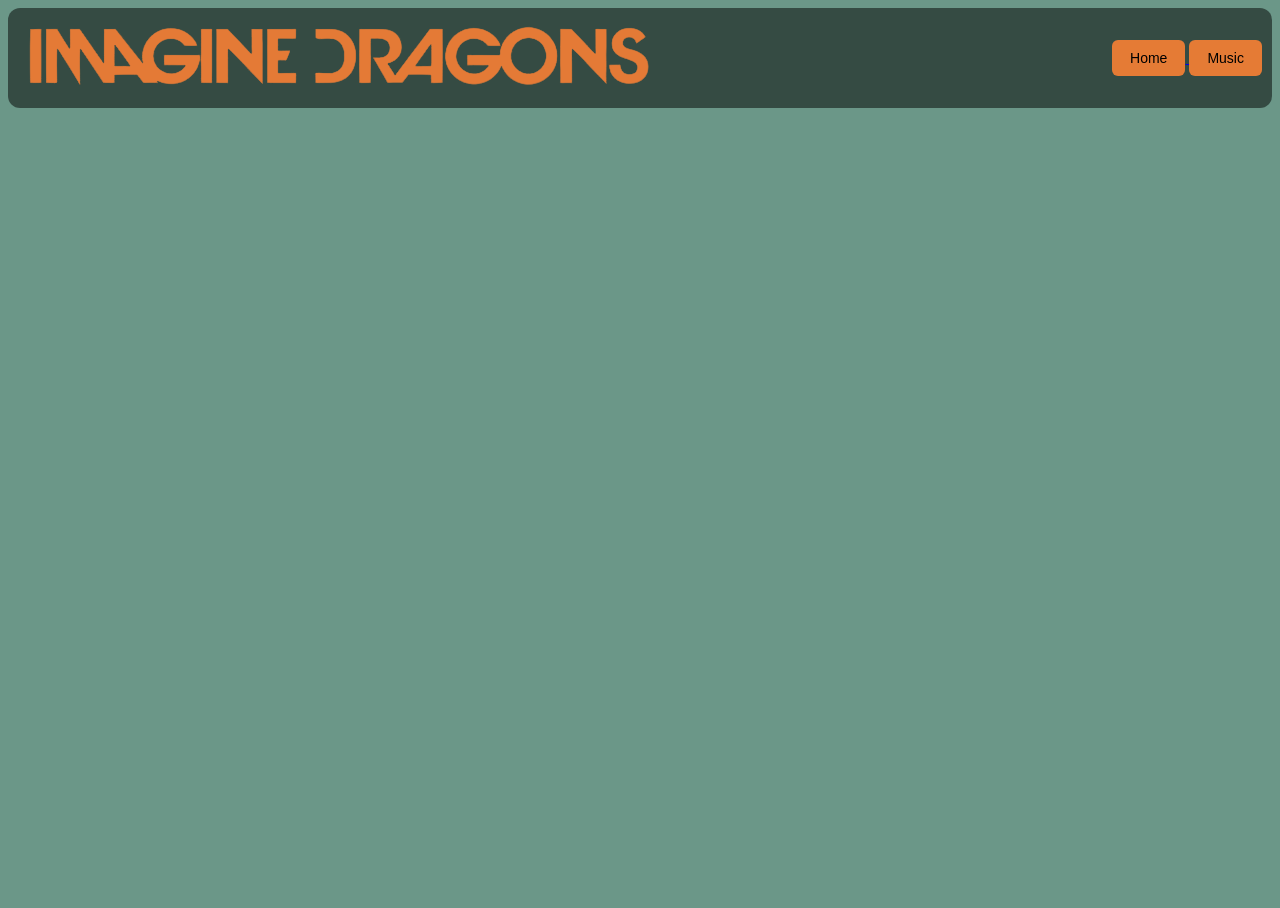
==== index.html @ 62195a3e "NAV BAR DOESN'T WORK :(" ====
<!DOCTYPE html>
<html>
    <head>
        <title>Imagine Dragons</title>
        <link rel="stylesheet" href="style.css">
    </head>
    <body>
        <div class="elements">
            <div class="nav">
                <a href="index.html">
                    <img src="Logo.png" alt="Imagine Dragons Logo (Creative Commons Licence - https://commons.wikimedia.org/wiki/File:Imagine_Dragons_logo.jpg)">
                </a>
                <div class="navButtons">
                    <a href="index.html">
                        <button>
                            Home
                        </button>
                    </a>
                    <div class="dropdown">
                        <button class="dropdownButton">
                            Music
                        </button>
                        <div class="dropdownContent">
                            <a href="albums.html">
                                Albums
                            </a>
                            <a href="singlesEps.html">
                                Singles & EP's
                            </a>
                        </div>
                    </div>
                </div>
            </div>
        </div>
    </body>
</html>
---- style.css ----
body {
    background-color: #6B9788;
}

html, body {
    height: 100%;
}

.nav img {
    /* The following filters were generated by https://codepen.io/sosuke/pen/Pjoqqp - I did not calculate that myself. */
    filter: brightness(0) saturate(100%) invert(52%) sepia(63%) saturate(591%) hue-rotate(339deg) brightness(95%) contrast(88%);
    /* The following work was me, it was only that line above. */
    height: 80%;
    width: auto;
}

.elements {
    display: grid;
    grid-template-columns: 5.555555556% 5.555555556% 5.555555556% 5.555555556% 5.555555556% 5.555555556% 5.555555556% 5.555555556% 5.555555556% 5.555555556% 5.555555556% 5.555555556% 5.555555556% 5.555555556% 5.555555556% 5.555555556% 5.555555556% 5.555555556%;
    grid-template-rows: 5.555555556% 5.555555556% 5.555555556% 5.555555556% 5.555555556% 5.555555556% 5.555555556% 5.555555556% 5.555555556% 5.555555556% 5.555555556% 5.555555556% 5.555555556% 5.555555556% 5.555555556% 5.555555556% 5.555555556% 5.555555556%;
    height: 100%;
}

.nav {
    background-color: rgba(0, 0, 0, 0.5);
    border-radius: 12px;
    grid-column-start: 1;
    grid-column-end: 19;
    grid-row-start: 1;
    grid-row-end: 3;
    display: flex;
    align-items: center;
    padding: 0 10px;
}

.nav button {
    background-color: #E57B35;
    color: rgb(0, 0, 0);
    border: none;
    border-radius: 6px;
    padding: 10px 18px;
    font-size: 14px;
    cursor: pointer;
}

.navButtons {
    margin-left: auto;
}

.dropdown {
    position: relative;
    display: inline-block;
}

.dropdownContent {
    display: none;
    position: absolute;
}

.dropdownContent a {
    background-color: #E57B35;
    color: rgb(0, 0, 0);
    border: none;
    border-radius: 6px;
    padding: 10px 18px;
    font-size: 14px;
    cursor: pointer;
}

.dropdown:hover .dropdownContent {
    display: block;
}
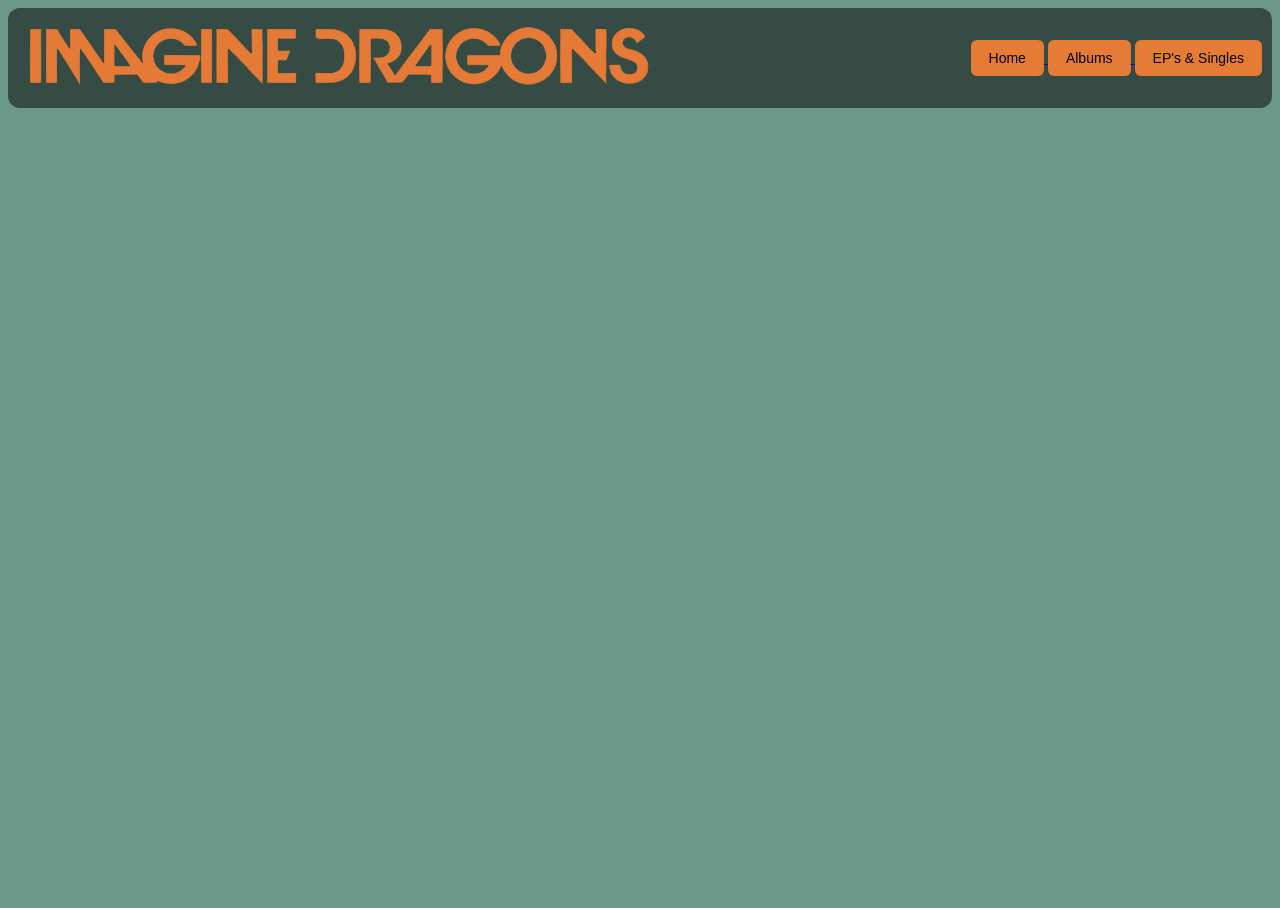
==== commit 2714f74e: "Tested new nav bar design." ====
--- a/index.html
+++ b/index.html
@@ -16,18 +16,16 @@
                             Home
                         </button>
                     </a>
-                    <div class="dropdown">
-                        <button class="dropdownButton">
-                            Music
+                    <a href="albums.html">
+                        <button>
+                            Albums
                         </button>
-                        <div class="dropdownContent">
-                            <a href="albums.html">
-                                Albums
-                            </a>
-                            <a href="singlesEps.html">
-                                Singles & EP's
-                            </a>
-                        </div>
+                    </a>
+                    <a href="singlesEps.html">
+                        <button>
+                            EP's & Singles
+                        </button>
+                    </a>
                     </div>
                 </div>
             </div>
--- a/style.css
+++ b/style.css
@@ -10,14 +10,13 @@
     /* The following filters were generated by https://codepen.io/sosuke/pen/Pjoqqp - I did not calculate that myself. */
     filter: brightness(0) saturate(100%) invert(52%) sepia(63%) saturate(591%) hue-rotate(339deg) brightness(95%) contrast(88%);
     /* The following work was me, it was only that line above. */
-    height: 80%;
-    width: auto;
+    .nav height: 80%;
 }
 
 .elements {
     display: grid;
-    grid-template-columns: 5.555555556% 5.555555556% 5.555555556% 5.555555556% 5.555555556% 5.555555556% 5.555555556% 5.555555556% 5.555555556% 5.555555556% 5.555555556% 5.555555556% 5.555555556% 5.555555556% 5.555555556% 5.555555556% 5.555555556% 5.555555556%;
-    grid-template-rows: 5.555555556% 5.555555556% 5.555555556% 5.555555556% 5.555555556% 5.555555556% 5.555555556% 5.555555556% 5.555555556% 5.555555556% 5.555555556% 5.555555556% 5.555555556% 5.555555556% 5.555555556% 5.555555556% 5.555555556% 5.555555556%;
+    grid-template-columns: repeat(18, 1fr);
+    grid-template-rows: repeat(18, 1fr);
     height: 100%;
 }
 
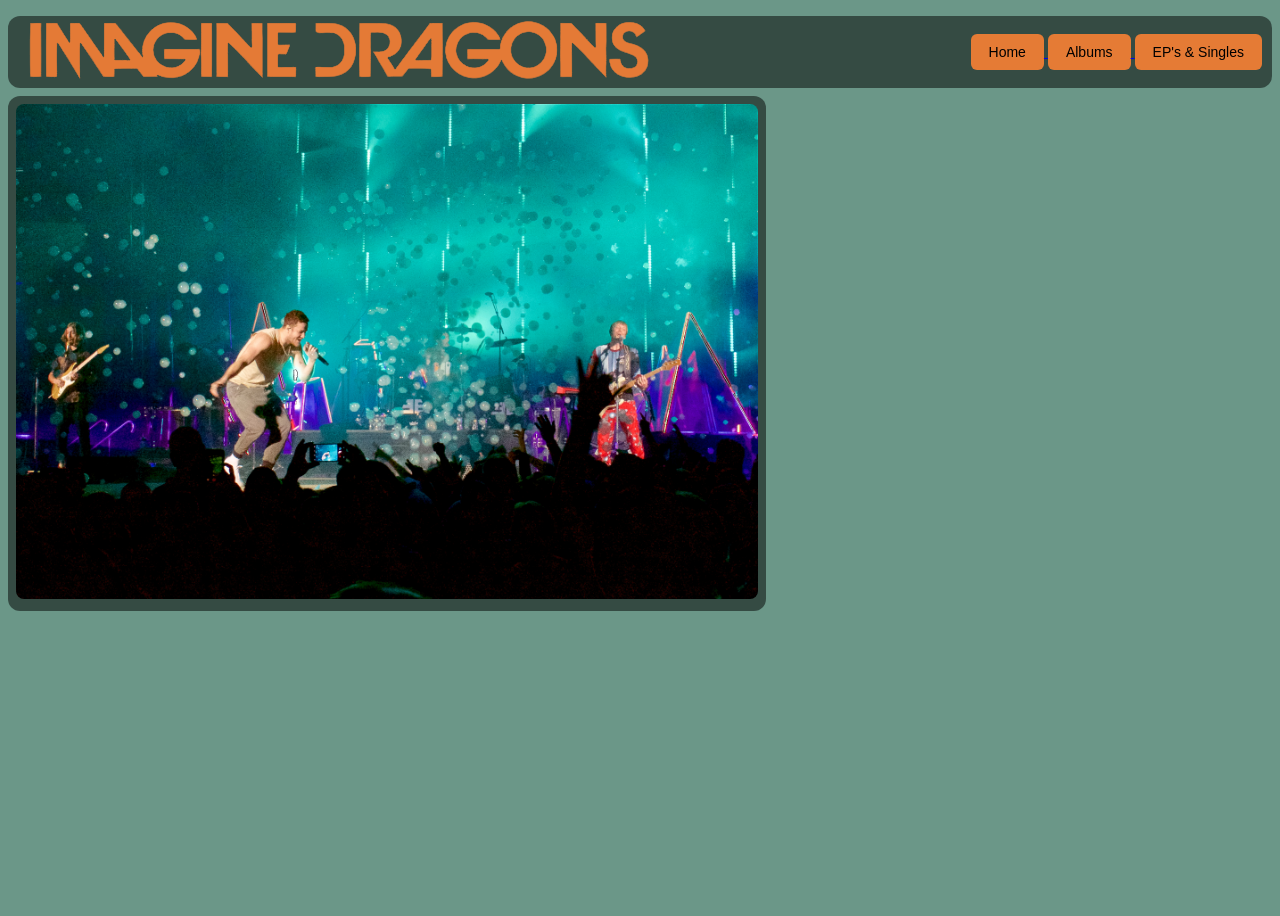
==== commit 1d7fec41: "Added feature image" ====
--- a/index.html
+++ b/index.html
@@ -5,30 +5,31 @@
         <link rel="stylesheet" href="style.css">
     </head>
     <body>
-        <div class="elements">
-            <div class="nav">
+        <div class="nav">
+            <a href="index.html">
+                <img src="Logo.png" alt="Imagine Dragons Logo (Creative Commons Licence - https://commons.wikimedia.org/wiki/File:Imagine_Dragons_logo.jpg)">
+            </a>
+            <div class="navButtons">
                 <a href="index.html">
-                    <img src="Logo.png" alt="Imagine Dragons Logo (Creative Commons Licence - https://commons.wikimedia.org/wiki/File:Imagine_Dragons_logo.jpg)">
+                    <button>
+                        Home
+                    </button>
                 </a>
-                <div class="navButtons">
-                    <a href="index.html">
-                        <button>
-                            Home
-                        </button>
-                    </a>
-                    <a href="albums.html">
-                        <button>
-                            Albums
-                        </button>
-                    </a>
-                    <a href="singlesEps.html">
-                        <button>
-                            EP's & Singles
-                        </button>
-                    </a>
-                    </div>
+                <a href="albums.html">
+                    <button>
+                        Albums
+                    </button>
+                </a>
+                <a href="singlesEps.html">
+                    <button>
+                        EP's & Singles
+                    </button>
+                </a>
                 </div>
             </div>
         </div>
+        <div class="feature">
+            <img src="band.jpg" alt="Imagine Dragons Preforming (Creative Commons Licence - https://commons.wikimedia.org/wiki/File:Imagine_Dragons_-_Uncasville_CT_-_November_2017_-_2.jpg)">
+        </div>
     </body>
 </html>
--- a/style.css
+++ b/style.css
@@ -4,32 +4,24 @@
 
 html, body {
     height: 100%;
+    margin-top: 8px;
 }
 
 .nav img {
     /* The following filters were generated by https://codepen.io/sosuke/pen/Pjoqqp - I did not calculate that myself. */
     filter: brightness(0) saturate(100%) invert(52%) sepia(63%) saturate(591%) hue-rotate(339deg) brightness(95%) contrast(88%);
     /* The following work was me, it was only that line above. */
-    .nav height: 80%;
-}
-
-.elements {
-    display: grid;
-    grid-template-columns: repeat(18, 1fr);
-    grid-template-rows: repeat(18, 1fr);
-    height: 100%;
+    height: 80%;
 }
 
 .nav {
     background-color: rgba(0, 0, 0, 0.5);
     border-radius: 12px;
-    grid-column-start: 1;
-    grid-column-end: 19;
-    grid-row-start: 1;
-    grid-row-end: 3;
+    height: 8%;
     display: flex;
     align-items: center;
     padding: 0 10px;
+    margin-bottom: 8px;
 }
 
 .nav button {
@@ -46,26 +38,15 @@
     margin-left: auto;
 }
 
-.dropdown {
-    position: relative;
-    display: inline-block;
+.feature {
+    width: 60%;
+    background-color: rgba(0, 0, 0, 0.5);
+    border-radius: 12px;
 }
 
-.dropdownContent {
-    display: none;
-    position: absolute;
-}
-
-.dropdownContent a {
-    background-color: #E57B35;
-    color: rgb(0, 0, 0);
-    border: none;
-    border-radius: 6px;
-    padding: 10px 18px;
-    font-size: 14px;
-    cursor: pointer;
-}
-
-.dropdown:hover .dropdownContent {
-    display: block;
+.feature img {
+    width: calc(100% - 16px);
+    height: auto;
+    margin: 8px;
+    border-radius: 8px;
 }
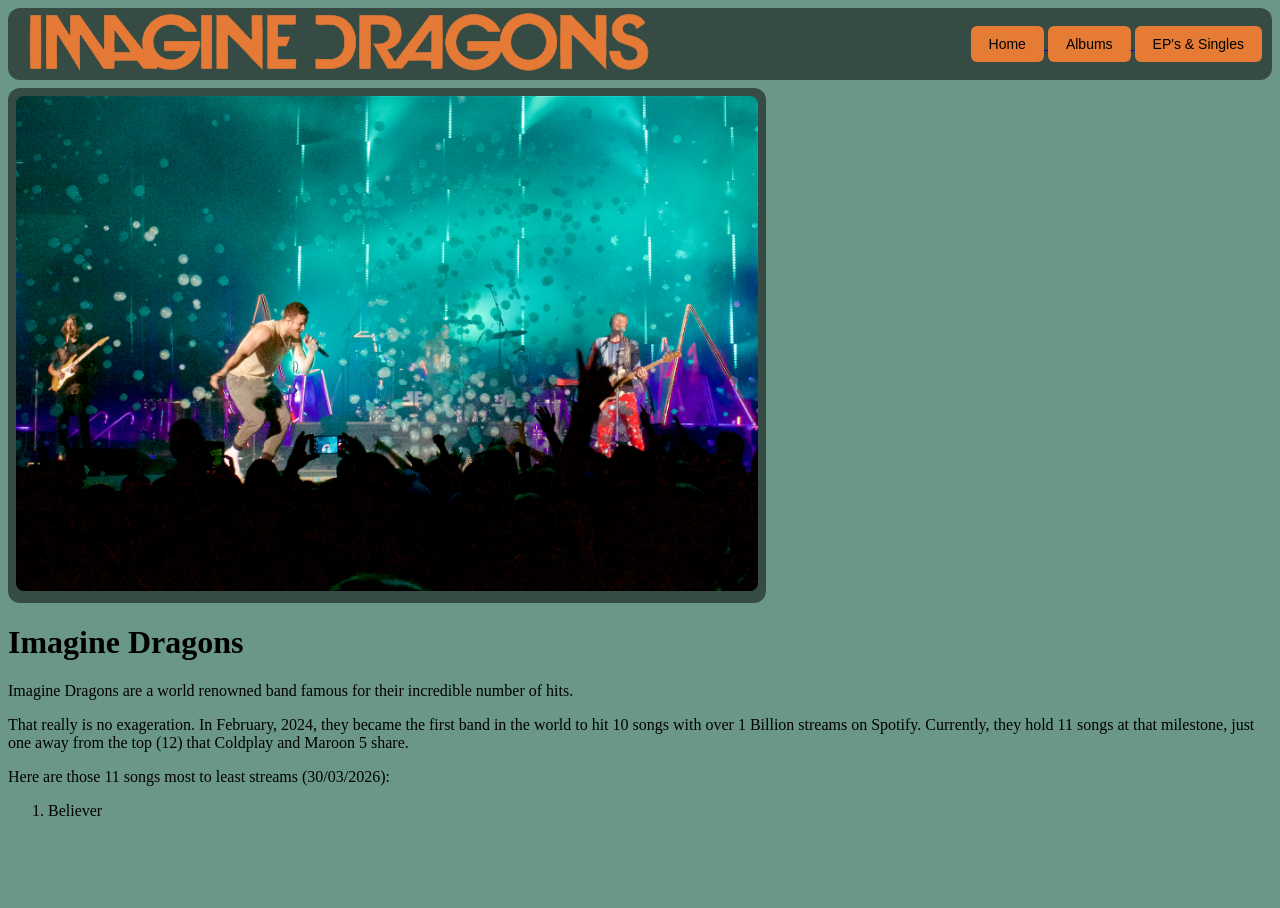
==== commit 5a9efb20: "Progress :)" ====
--- a/index.html
+++ b/index.html
@@ -25,11 +25,29 @@
                         EP's & Singles
                     </button>
                 </a>
-                </div>
             </div>
         </div>
         <div class="feature">
             <img src="band.jpg" alt="Imagine Dragons Preforming (Creative Commons Licence - https://commons.wikimedia.org/wiki/File:Imagine_Dragons_-_Uncasville_CT_-_November_2017_-_2.jpg)">
         </div>
+        <div class="textBox">
+            <h1>
+                Imagine Dragons
+            </h1>
+            <p>
+                Imagine Dragons are a world renowned band famous for their incredible number of hits.
+            </p>
+            <p>
+                That really is no exageration. In February, 2024, they became the first band in the world to hit 10 songs with over 1 Billion streams on Spotify. Currently, they hold 11 songs at that milestone, just one away from the top (12) that Coldplay and Maroon 5 share.
+            </p>
+            <p>
+                Here are those 11 songs most to least streams (30/03/2026):
+            </p>
+            <ol>
+                <li>
+                    Believer
+                </li>
+            </ol>
+        </div>
     </body>
 </html>
--- a/style.css
+++ b/style.css
@@ -4,7 +4,6 @@
 
 html, body {
     height: 100%;
-    margin-top: 8px;
 }
 
 .nav img {
@@ -49,4 +48,5 @@
     height: auto;
     margin: 8px;
     border-radius: 8px;
-}+}
+
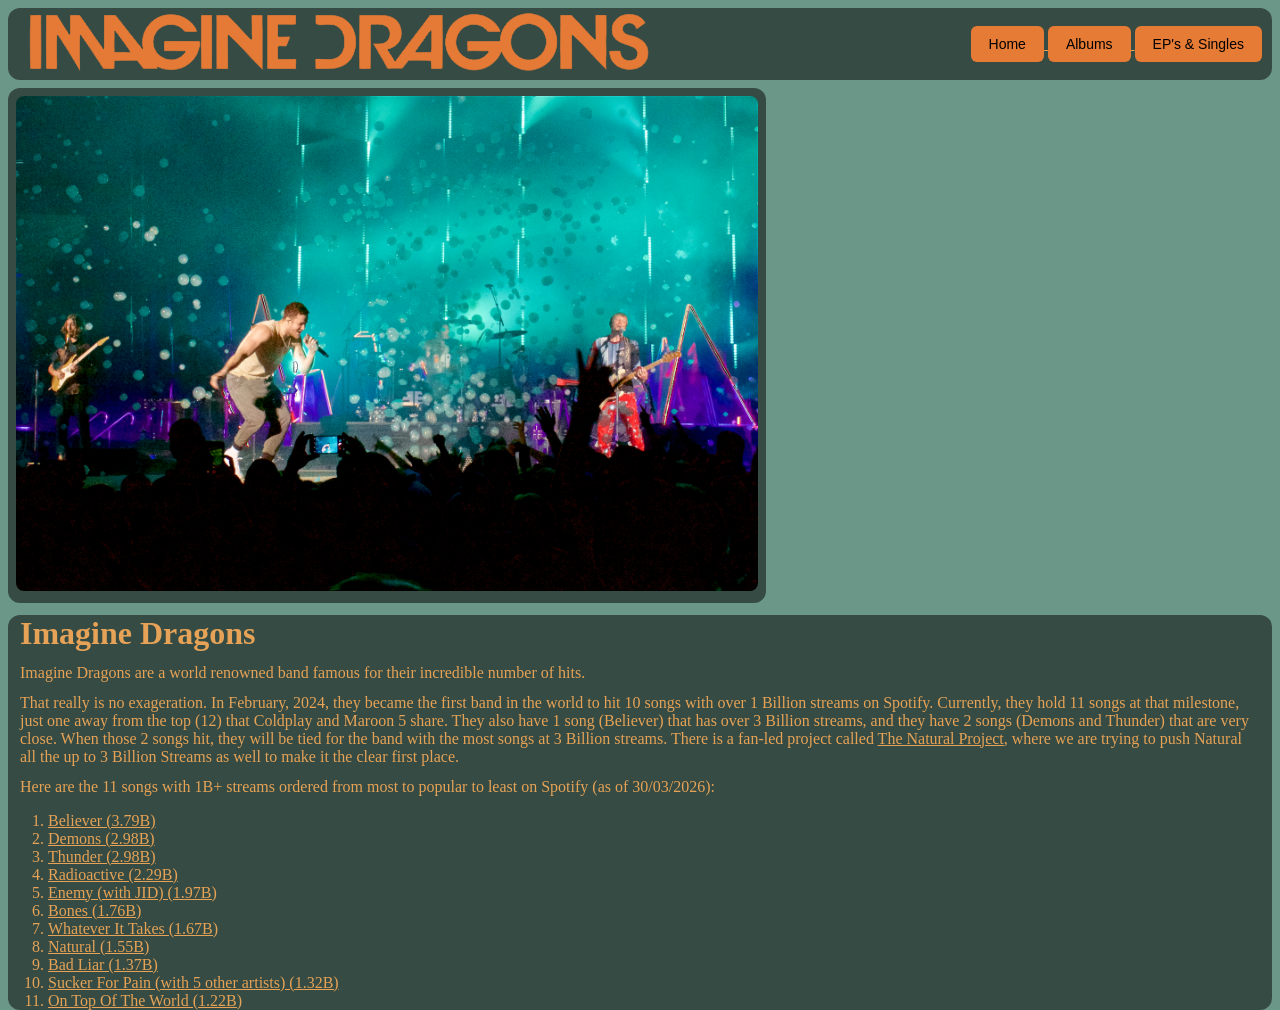
==== commit ca5a0c45: "Working on Body" ====
--- a/index.html
+++ b/index.html
@@ -38,14 +38,66 @@
                 Imagine Dragons are a world renowned band famous for their incredible number of hits.
             </p>
             <p>
-                That really is no exageration. In February, 2024, they became the first band in the world to hit 10 songs with over 1 Billion streams on Spotify. Currently, they hold 11 songs at that milestone, just one away from the top (12) that Coldplay and Maroon 5 share.
+                That really is no exageration. In February, 2024, they became the first band in the world to hit 10 songs with over 1 Billion streams on Spotify. Currently, they hold 11 songs at that milestone, just one away from the top (12) that Coldplay and Maroon 5 share. They also have 1 song (Believer) that has over 3 Billion streams, and they have 2 songs (Demons and Thunder) that are very close. When those 2 songs hit, they will be tied for the band with the most songs at 3 Billion streams. There is a fan-led project called <a href="https://thenaturalproject.netlify.app">The Natural Project</a>, where we are trying to push Natural all the up to 3 Billion Streams as well to make it the clear first place.
             </p>
             <p>
-                Here are those 11 songs most to least streams (30/03/2026):
+                Here are the 11 songs with 1B+ streams ordered from most to popular to least on Spotify (as of 30/03/2026):
             </p>
             <ol>
                 <li>
-                    Believer
+                    <a href="https://open.spotify.com/track/0pqnGHJpmpxLKifKRmU6WP">
+                        Believer (3.79B)
+                    </a>
+                </li>
+                <li>
+                    <a href="https://open.spotify.com/track/5VC29kHMkzcaorzPKUqJbl">
+                        Demons (2.98B)
+                    </a>
+                </li>
+                <li>
+                    <a href="https://open.spotify.com/track/1zB4vmk8tFRmM9UULNzbLB">
+                       Thunder (2.98B) 
+                    </a>
+                </li>
+                <li>
+                    <a href="https://open.spotify.com/track/1PzoM54jr13a5eUfCycMKc">
+                        Radioactive (2.29B)
+                    </a>
+                </li>
+                <li>
+                    <a href="https://open.spotify.com/track/3CIyK1V4JEJkg02E4EJnDl">
+                       Enemy (with JID) (1.97B) 
+                    </a>
+                </li>
+                <li>
+                    <a href="https://open.spotify.com/track/54ipXppHLA8U4yqpOFTUhr">
+                        Bones (1.76B)
+                    </a>
+                </li>
+                <li>
+                    <a href="https://open.spotify.com/track/6Qn5zhYkTa37e91HC1D7lb">
+                        Whatever It Takes (1.67B)
+                    </a>
+                </li>
+                <li>
+                    <a href="https://open.spotify.com/track/2FY7b99s15jUprqC0M5NCT">
+                        Natural (1.55B)
+                    </a>
+                </li>
+                <li>
+                    <a href="https://open.spotify.com/track/2RSHsoi04658QL5xgQVov3">
+                        Bad Liar (1.37B)
+                    </a>
+                </li>
+                <li>
+                    <a href="https://open.spotify.com/track/4dASQiO1Eoo3RJvt74FtXB">
+                        Sucker For Pain (with 5 other artists) (1.32B)
+                    </a>
+                </li>
+                <li>
+                    <a href="https://open.spotify.com/track/05p7wWoGLZIhU0xqWnc9rJ">
+                        On Top Of The World (1.22B)
+                    </a>
                 </li>
             </ol>
         </div>
--- a/style.css
+++ b/style.css
@@ -4,6 +4,10 @@
 
 html, body {
     height: 100%;
+}
+
+a {
+    color: #E6A256;
 }
 
 .nav img {
@@ -50,3 +54,15 @@
     border-radius: 8px;
 }
 
+.textBox {
+    background-color: rgba(0, 0, 0, 0.5);
+    border-radius: 12px;
+    color: #E6A256;
+}
+
+.textBox h1, p {
+    margin: 12px;
+    margin-top: 12px;
+    margin-bottom: 12px;
+}
+
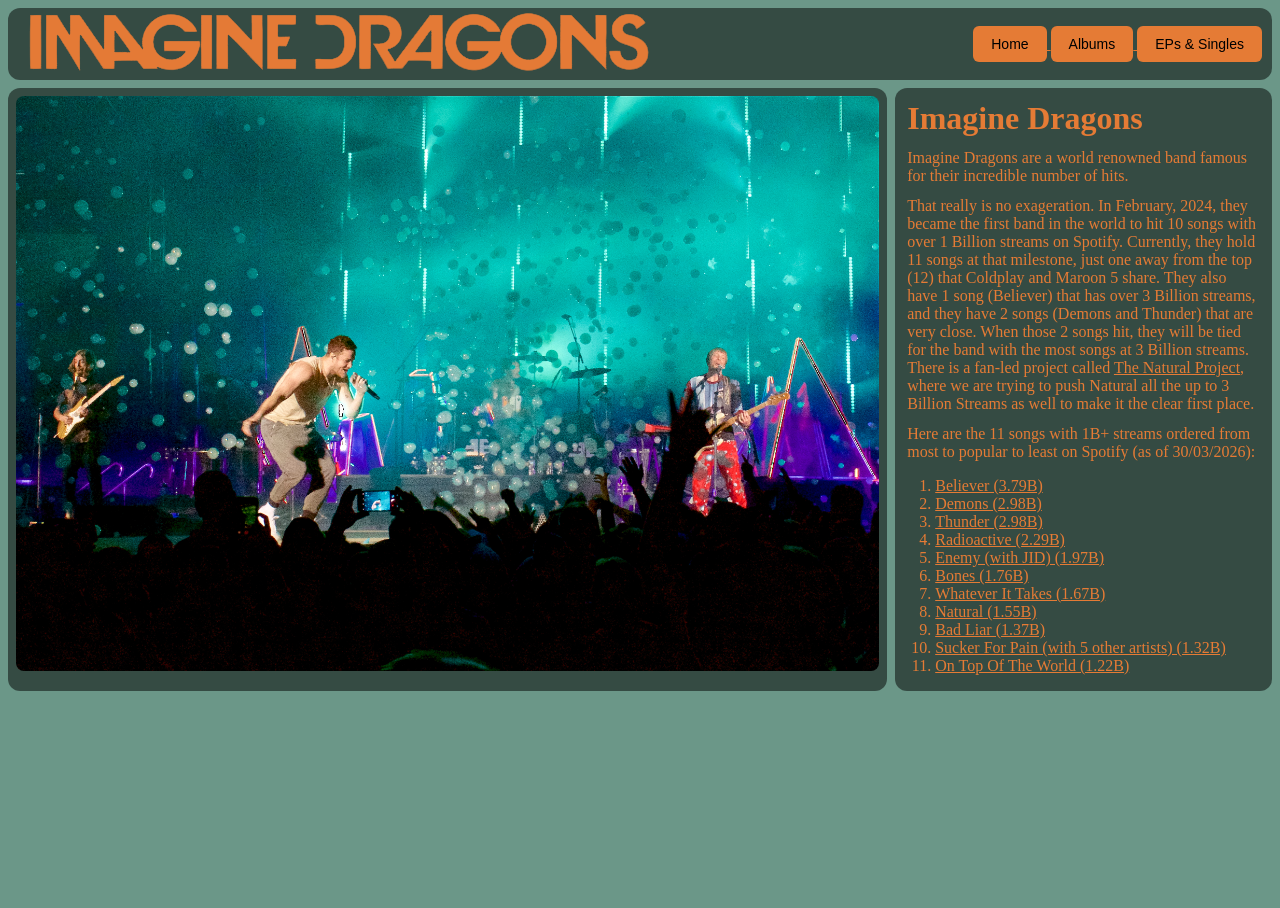
==== commit d7e0a942: "Small changes that add to the minimal design" ====
--- a/index.html
+++ b/index.html
@@ -22,84 +22,86 @@
                 </a>
                 <a href="singlesEps.html">
                     <button>
-                        EP's & Singles
+                        EPs & Singles
                     </button>
                 </a>
             </div>
         </div>
-        <div class="feature">
-            <img src="band.jpg" alt="Imagine Dragons Preforming (Creative Commons Licence - https://commons.wikimedia.org/wiki/File:Imagine_Dragons_-_Uncasville_CT_-_November_2017_-_2.jpg)">
-        </div>
-        <div class="textBox">
-            <h1>
-                Imagine Dragons
-            </h1>
-            <p>
-                Imagine Dragons are a world renowned band famous for their incredible number of hits.
-            </p>
-            <p>
-                That really is no exageration. In February, 2024, they became the first band in the world to hit 10 songs with over 1 Billion streams on Spotify. Currently, they hold 11 songs at that milestone, just one away from the top (12) that Coldplay and Maroon 5 share. They also have 1 song (Believer) that has over 3 Billion streams, and they have 2 songs (Demons and Thunder) that are very close. When those 2 songs hit, they will be tied for the band with the most songs at 3 Billion streams. There is a fan-led project called <a href="https://thenaturalproject.netlify.app">The Natural Project</a>, where we are trying to push Natural all the up to 3 Billion Streams as well to make it the clear first place.
-            </p>
-            <p>
-                Here are the 11 songs with 1B+ streams ordered from most to popular to least on Spotify (as of 30/03/2026):
-            </p>
-            <ol>
-                <li>
-                    <a href="https://open.spotify.com/track/0pqnGHJpmpxLKifKRmU6WP">
-                        Believer (3.79B)
-                    </a>
-                </li>
-                <li>
-                    <a href="https://open.spotify.com/track/5VC29kHMkzcaorzPKUqJbl">
-                        Demons (2.98B)
-                    </a>
-                </li>
-                <li>
-                    <a href="https://open.spotify.com/track/1zB4vmk8tFRmM9UULNzbLB">
-                       Thunder (2.98B) 
-                    </a>
-                </li>
-                <li>
-                    <a href="https://open.spotify.com/track/1PzoM54jr13a5eUfCycMKc">
-                        Radioactive (2.29B)
-                    </a>
-                </li>
-                <li>
-                    <a href="https://open.spotify.com/track/3CIyK1V4JEJkg02E4EJnDl">
-                       Enemy (with JID) (1.97B) 
-                    </a>
-                </li>
-                <li>
-                    <a href="https://open.spotify.com/track/54ipXppHLA8U4yqpOFTUhr">
-                        Bones (1.76B)
-                    </a>
-                </li>
-                <li>
-                    <a href="https://open.spotify.com/track/6Qn5zhYkTa37e91HC1D7lb">
-                        Whatever It Takes (1.67B)
-                    </a>
-                </li>
-                <li>
-                    <a href="https://open.spotify.com/track/2FY7b99s15jUprqC0M5NCT">
-                        Natural (1.55B)
-                    </a>
-                </li>
-                <li>
-                    <a href="https://open.spotify.com/track/2RSHsoi04658QL5xgQVov3">
-                        Bad Liar (1.37B)
-                    </a>
-                </li>
-                <li>
-                    <a href="https://open.spotify.com/track/4dASQiO1Eoo3RJvt74FtXB">
-                        Sucker For Pain (with 5 other artists) (1.32B)
-                    </a>
-                </li>
-                <li>
-                    <a href="https://open.spotify.com/track/05p7wWoGLZIhU0xqWnc9rJ">
-                        On Top Of The World (1.22B)
-                    </a>
-                </li>
-            </ol>
+        <div class="boxes">
+            <div class="feature">
+                <img src="band.jpg" alt="Imagine Dragons Preforming (Creative Commons Licence - https://commons.wikimedia.org/wiki/File:Imagine_Dragons_-_Uncasville_CT_-_November_2017_-_2.jpg)">
+            </div>
+            <div class="textBox">
+                <h1>
+                    Imagine Dragons
+                </h1>
+                <p>
+                    Imagine Dragons are a world renowned band famous for their incredible number of hits.
+                </p>
+                <p>
+                    That really is no exageration. In February, 2024, they became the first band in the world to hit 10 songs with over 1 Billion streams on Spotify. Currently, they hold 11 songs at that milestone, just one away from the top (12) that Coldplay and Maroon 5 share. They also have 1 song (Believer) that has over 3 Billion streams, and they have 2 songs (Demons and Thunder) that are very close. When those 2 songs hit, they will be tied for the band with the most songs at 3 Billion streams. There is a fan-led project called <a href="https://thenaturalproject.netlify.app">The Natural Project</a>, where we are trying to push Natural all the up to 3 Billion Streams as well to make it the clear first place.
+                </p>
+                <p>
+                    Here are the 11 songs with 1B+ streams ordered from most to popular to least on Spotify (as of 30/03/2026):
+                </p>
+                <ol>
+                    <li>
+                        <a href="https://open.spotify.com/track/0pqnGHJpmpxLKifKRmU6WP">
+                            Believer (3.79B)
+                        </a>
+                    </li>
+                    <li>
+                        <a href="https://open.spotify.com/track/5VC29kHMkzcaorzPKUqJbl">
+                            Demons (2.98B)
+                        </a>
+                    </li>
+                    <li>
+                        <a href="https://open.spotify.com/track/1zB4vmk8tFRmM9UULNzbLB">
+                        Thunder (2.98B) 
+                        </a>
+                    </li>
+                    <li>
+                        <a href="https://open.spotify.com/track/1PzoM54jr13a5eUfCycMKc">
+                            Radioactive (2.29B)
+                        </a>
+                    </li>
+                    <li>
+                        <a href="https://open.spotify.com/track/3CIyK1V4JEJkg02E4EJnDl">
+                        Enemy (with JID) (1.97B) 
+                        </a>
+                    </li>
+                    <li>
+                        <a href="https://open.spotify.com/track/54ipXppHLA8U4yqpOFTUhr">
+                            Bones (1.76B)
+                        </a>
+                    </li>
+                    <li>
+                        <a href="https://open.spotify.com/track/6Qn5zhYkTa37e91HC1D7lb">
+                            Whatever It Takes (1.67B)
+                        </a>
+                    </li>
+                    <li>
+                        <a href="https://open.spotify.com/track/2FY7b99s15jUprqC0M5NCT">
+                            Natural (1.55B)
+                        </a>
+                    </li>
+                    <li>
+                        <a href="https://open.spotify.com/track/2RSHsoi04658QL5xgQVov3">
+                            Bad Liar (1.37B)
+                        </a>
+                    </li>
+                    <li>
+                        <a href="https://open.spotify.com/track/4dASQiO1Eoo3RJvt74FtXB">
+                            Sucker For Pain (with 5 other artists) (1.32B)
+                        </a>
+                    </li>
+                    <li>
+                        <a href="https://open.spotify.com/track/05p7wWoGLZIhU0xqWnc9rJ">
+                            On Top Of The World (1.22B)
+                        </a>
+                    </li>
+                </ol>
+            </div>
         </div>
     </body>
 </html>
--- a/style.css
+++ b/style.css
@@ -7,7 +7,7 @@
 }
 
 a {
-    color: #E6A256;
+    color: #E57B35;
 }
 
 .nav img {
@@ -41,8 +41,13 @@
     margin-left: auto;
 }
 
+.boxes {
+    display: flex;
+    gap: 8px;
+}
+
 .feature {
-    width: 60%;
+    width: 70%;
     background-color: rgba(0, 0, 0, 0.5);
     border-radius: 12px;
 }
@@ -57,10 +62,11 @@
 .textBox {
     background-color: rgba(0, 0, 0, 0.5);
     border-radius: 12px;
-    color: #E6A256;
+    color: #E57B35;
+    width: 30%;
 }
 
-.textBox h1, p {
+.textBox h1, .textBox p {
     margin: 12px;
     margin-top: 12px;
     margin-bottom: 12px;
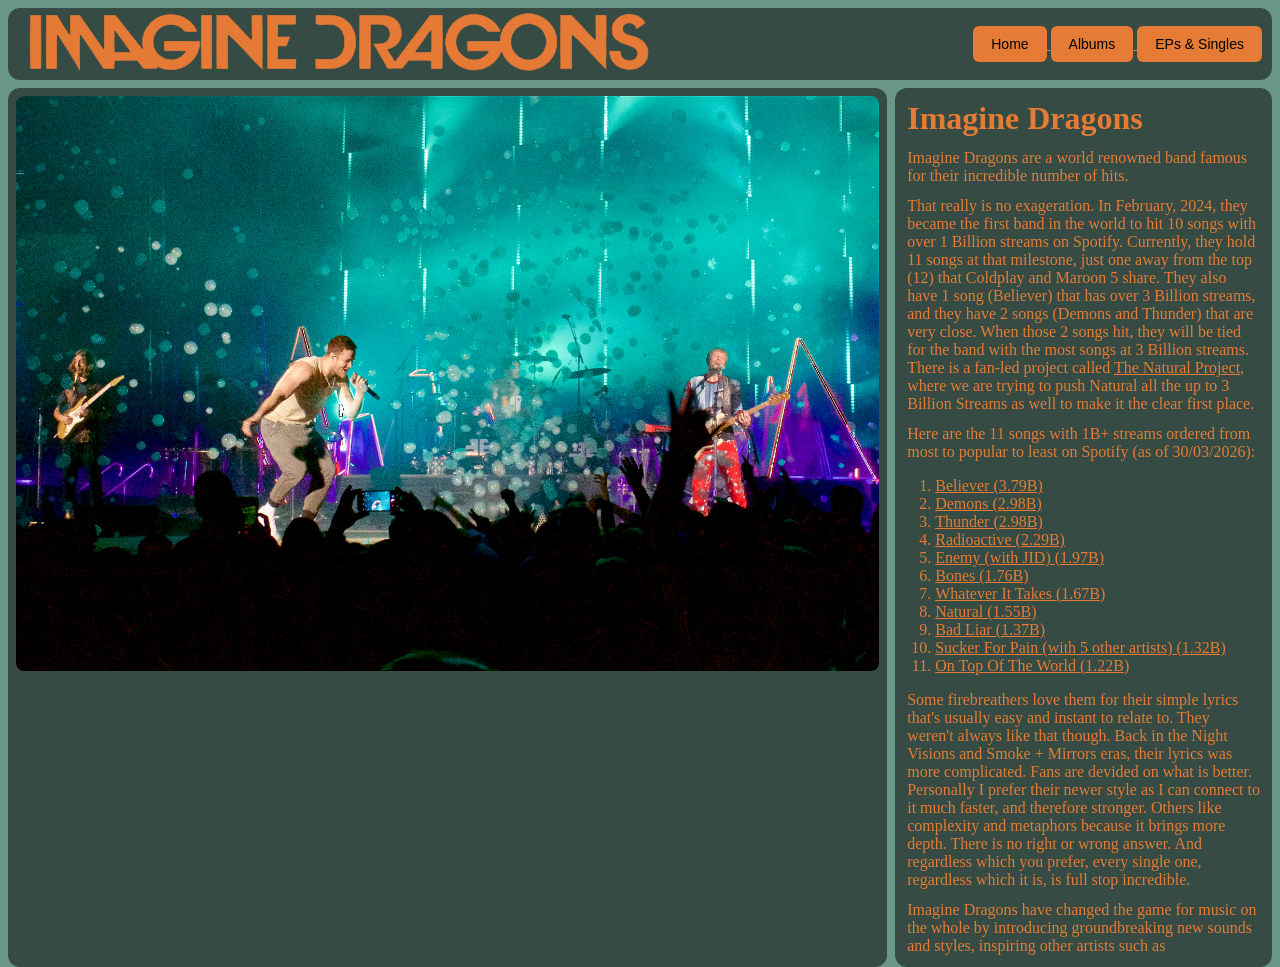
==== commit 1ead1e3f: "Worked on it" ====
--- a/index.html
+++ b/index.html
@@ -101,6 +101,12 @@
                         </a>
                     </li>
                 </ol>
+                <p>
+                    Some firebreathers love them for their simple lyrics that's usually easy and instant to relate to. They weren't always like that though. Back in the Night Visions and Smoke + Mirrors eras, their lyrics was more complicated. Fans are devided on what is better. Personally I prefer their newer style as I can connect to it much faster, and therefore stronger. Others like complexity and metaphors because it brings more depth. There is no right or wrong answer. And regardless which you prefer, every single one, regardless which it is, is full stop incredible.
+                </p>
+                <p>
+                    Imagine Dragons have changed the game for music on the whole by introducing groundbreaking new sounds and styles, inspiring other artists such as 
+                </p>
             </div>
         </div>
     </body>
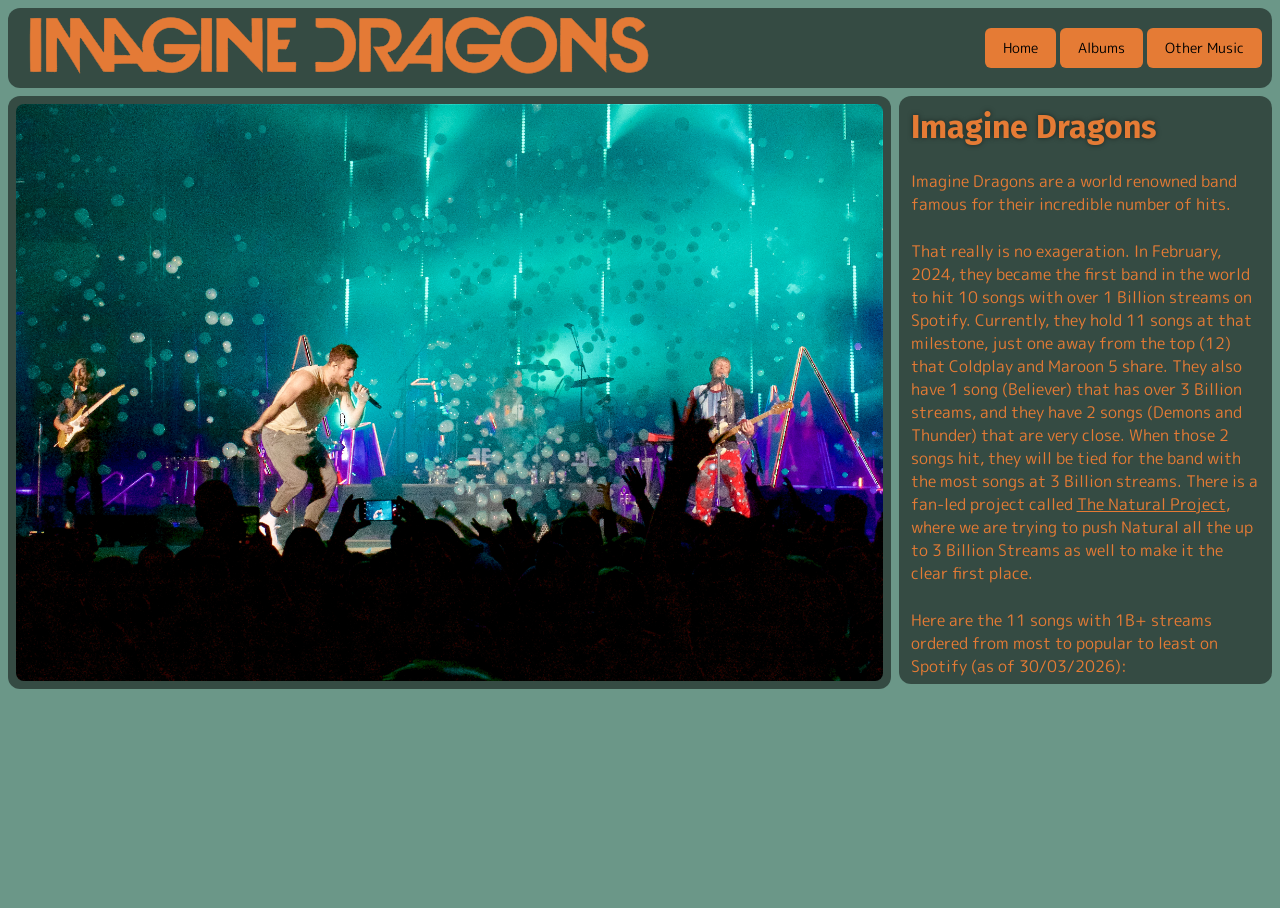
==== commit 551fbcd0: "Everything I did over the holidays" ====
--- a/index.html
+++ b/index.html
@@ -1,5 +1,5 @@
 <!DOCTYPE html>
-<html>
+<html lang="en">
     <head>
         <title>Imagine Dragons</title>
         <link rel="stylesheet" href="style.css">
@@ -7,31 +7,25 @@
     <body>
         <div class="nav">
             <a href="index.html">
-                <img src="Logo.png" alt="Imagine Dragons Logo (Creative Commons Licence - https://commons.wikimedia.org/wiki/File:Imagine_Dragons_logo.jpg)">
+                <img src="Assets/Logo.png" alt="Imagine Dragons Logo (Creative Commons Licence - https://commons.wikimedia.org/wiki/File:Imagine_Dragons_logo.jpg)">
             </a>
             <div class="navButtons">
-                <a href="index.html">
-                    <button>
-                        Home
-                    </button>
+                <a href="index.html" class="navButton">
+                    Home
                 </a>
-                <a href="albums.html">
-                    <button>
-                        Albums
-                    </button>
+                <a href="albums.html" class="navButton">
+                    Albums
                 </a>
-                <a href="singlesEps.html">
-                    <button>
-                        EPs & Singles
-                    </button>
+                <a href="other.html" class="navButton">
+                    Other Music
                 </a>
             </div>
         </div>
         <div class="boxes">
             <div class="feature">
-                <img src="band.jpg" alt="Imagine Dragons Preforming (Creative Commons Licence - https://commons.wikimedia.org/wiki/File:Imagine_Dragons_-_Uncasville_CT_-_November_2017_-_2.jpg)">
+                <img src="Assets/band.jpg" alt="Imagine Dragons Preforming (Creative Commons Licence - https://commons.wikimedia.org/wiki/File:Imagine_Dragons_-_Uncasville_CT_-_November_2017_-_2.jpg)">
             </div>
-            <div class="textBox">
+            <div class="textBox-scroll">
                 <h1>
                     Imagine Dragons
                 </h1>
@@ -105,7 +99,7 @@
                     Some firebreathers love them for their simple lyrics that's usually easy and instant to relate to. They weren't always like that though. Back in the Night Visions and Smoke + Mirrors eras, their lyrics was more complicated. Fans are devided on what is better. Personally I prefer their newer style as I can connect to it much faster, and therefore stronger. Others like complexity and metaphors because it brings more depth. There is no right or wrong answer. And regardless which you prefer, every single one, regardless which it is, is full stop incredible.
                 </p>
                 <p>
-                    Imagine Dragons have changed the game for music on the whole by introducing groundbreaking new sounds and styles, inspiring other artists such as 
+                    Imagine Dragons have changed the game for music on the whole by introducing groundbreaking new sounds and styles, inspiring many other artists.  
                 </p>
             </div>
         </div>
--- a/style.css
+++ b/style.css
@@ -1,5 +1,8 @@
+@import url('https://fonts.googleapis.com/css2?family=Fira+Sans:wght@400;500&family=M+PLUS+Rounded+1c:wght@500;700;800&display=swap');
+
 body {
     background-color: #6B9788;
+    font-family: 'M PLUS Rounded 1c', sans-serif;
 }
 
 html, body {
@@ -10,8 +13,14 @@
     color: #E57B35;
 }
 
+h1 {
+    color: #E57B35;
+    text-shadow: 0px 0px 5px rgba(0, 0, 0, 0.5);
+    font-family: 'Fira Sans', sans-serif;
+}
+
 .nav img {
-    /* The following filters were generated by https://codepen.io/sosuke/pen/Pjoqqp - I did not calculate that myself. */
+    /* The following filters were generated by https://codepen.io/sosuke/pen/Pjoqqp - I did not calculate that myself. I still understand how to use these filters, I just don't know which ones to use to get the perfect shade. */
     filter: brightness(0) saturate(100%) invert(52%) sepia(63%) saturate(591%) hue-rotate(339deg) brightness(95%) contrast(88%);
     /* The following work was me, it was only that line above. */
     height: 80%;
@@ -20,14 +29,15 @@
 .nav {
     background-color: rgba(0, 0, 0, 0.5);
     border-radius: 12px;
-    height: 8%;
+    height: 80px;
     display: flex;
     align-items: center;
     padding: 0 10px;
     margin-bottom: 8px;
 }
 
-.nav button {
+.navButton {
+    display: inline-block;
     background-color: #E57B35;
     color: rgb(0, 0, 0);
     border: none;
@@ -35,6 +45,7 @@
     padding: 10px 18px;
     font-size: 14px;
     cursor: pointer;
+    text-decoration: none;
 }
 
 .navButtons {
@@ -44,10 +55,11 @@
 .boxes {
     display: flex;
     gap: 8px;
+    align-items: flex-start;
 }
 
 .feature {
-    width: 70%;
+    width: 70vw;
     background-color: rgba(0, 0, 0, 0.5);
     border-radius: 12px;
 }
@@ -57,18 +69,90 @@
     height: auto;
     margin: 8px;
     border-radius: 8px;
+    display: block;
 }
 
-.textBox {
+.textBox-scroll {
+    height: calc(((70vw - 16px) * 2217 / 3328) + 2px);
     background-color: rgba(0, 0, 0, 0.5);
     border-radius: 12px;
     color: #E57B35;
     width: 30%;
+    display: flex;
+    flex-direction: column;
+    overflow-y: auto;
 }
 
-.textBox h1, .textBox p {
+.textBox-scroll h1, .textBox-scroll p {
     margin: 12px;
     margin-top: 12px;
     margin-bottom: 12px;
 }
 
+.textBox-scroll::-webkit-scrollbar {
+    width: 10px;
+}
+
+.textBox-scroll::-webkit-scrollbar-thumb {
+    background: #E57B35;
+    border-radius: 8px;
+}
+
+.textBox-scroll::-webkit-scrollbar-thumb:hover {
+    background: #cf6a2d;
+}
+
+.textBox-scroll::-webkit-scrollbar-track {
+    background: rgba(0, 0, 0, 0.5);
+    border-radius: 0 12px 12px 0;
+}
+
+.thingy {
+    --thingy-height: 40vh;
+    --img-height: 35vh;
+
+    background-color: rgba(0, 0, 0, 0.5);
+    border-radius: 12px;
+    height: var(--thingy-height);
+    margin-top: 12px;
+    display: flex;
+    align-items: center;
+    position: relative;
+}
+
+.thingy img {
+    height: 35vh;
+    border-radius: 8px;
+    position: absolute;
+    left: calc((var(--thingy-height) - var(--img-height)) / 2);
+}
+
+.thingy h1 {
+    color: #E57B35;
+    position: absolute;
+    top: 50%;
+    transform: translateY(-50%);
+    margin: 0;
+    margin-left: calc(((var(--thingy-height) - var(--img-height))) + var(--img-height));
+    font-size: 15vh;
+    transition: font-size 0.3s ease, top 0.3s ease;
+}
+
+.thingy p {
+    color: #E57B35;
+    margin-left: calc(((var(--thingy-height) - var(--img-height))) + var(--img-height));
+    opacity: 0;
+    transform: translateX(-30px);
+    transition: opacity 0.3s ease, transform 0.3s ease;
+}
+
+.thingy:hover p {
+    margin-left: calc(((var(--thingy-height) - var(--img-height))) + var(--img-height));
+    opacity: 1;
+    transform: translateX(0px);
+}
+
+.thingy:hover h1 {
+    top: 10vh;
+    font-size: 2em;
+}
